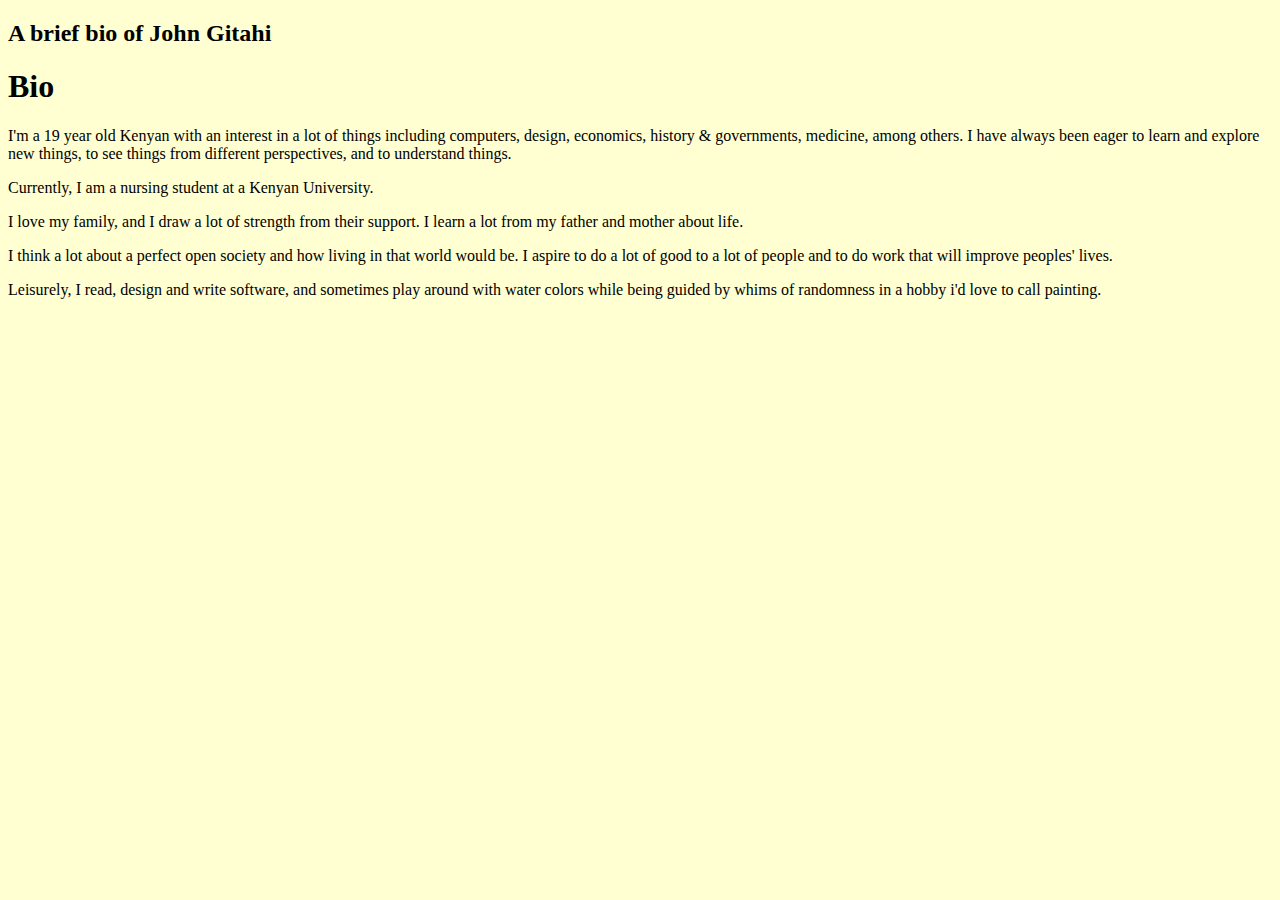
==== bio.html @ afb0cb70 "my soul cries out Hallelujah and i thank God for saving me." ====
<!DOCTYPE html>
<html lang="en-KE">
  <head>
    <meta charset="utf-8">
    <title>Bio - John Gitahi</title>
    <meta name="viewport" content="width=device-width">
    <link rel="stylesheet" href="style.css">
  </head>
  <body>
    <header>
      <h2>A brief bio of John Gitahi</h2>
    </header>
    <main>
      <article id="#bio">
	<section class="content">
	  <h1>Bio</h1>
	  <p>
	    I'm a 19 year old Kenyan with an interest in a lot of things including computers, design, economics, history & governments, medicine, among others. I have always been eager to learn and explore new things, to see things from different perspectives, and to understand things.
	  </p>
	  <p>
	    Currently, I am a nursing student at a Kenyan University.
	  </p>
	  <p>
	    I love my family, and I draw a lot of strength from their support. I learn a lot from my father and mother about life.
	  </p>
	  <p>
	    I think a lot about a perfect open society and how living in that world would be. I aspire to do a lot of good to a lot of people and to do work that will improve peoples' lives.
	  </p>
	  <p>
	    Leisurely, I read, design and write software, and sometimes play around with water colors while being guided by whims of randomness in a hobby i'd love to call painting.
	  </p>
	</section>
      </article>
    </main>
  </body>
</html>
---- style.css ----
body {
    background-color: #ff54;
}
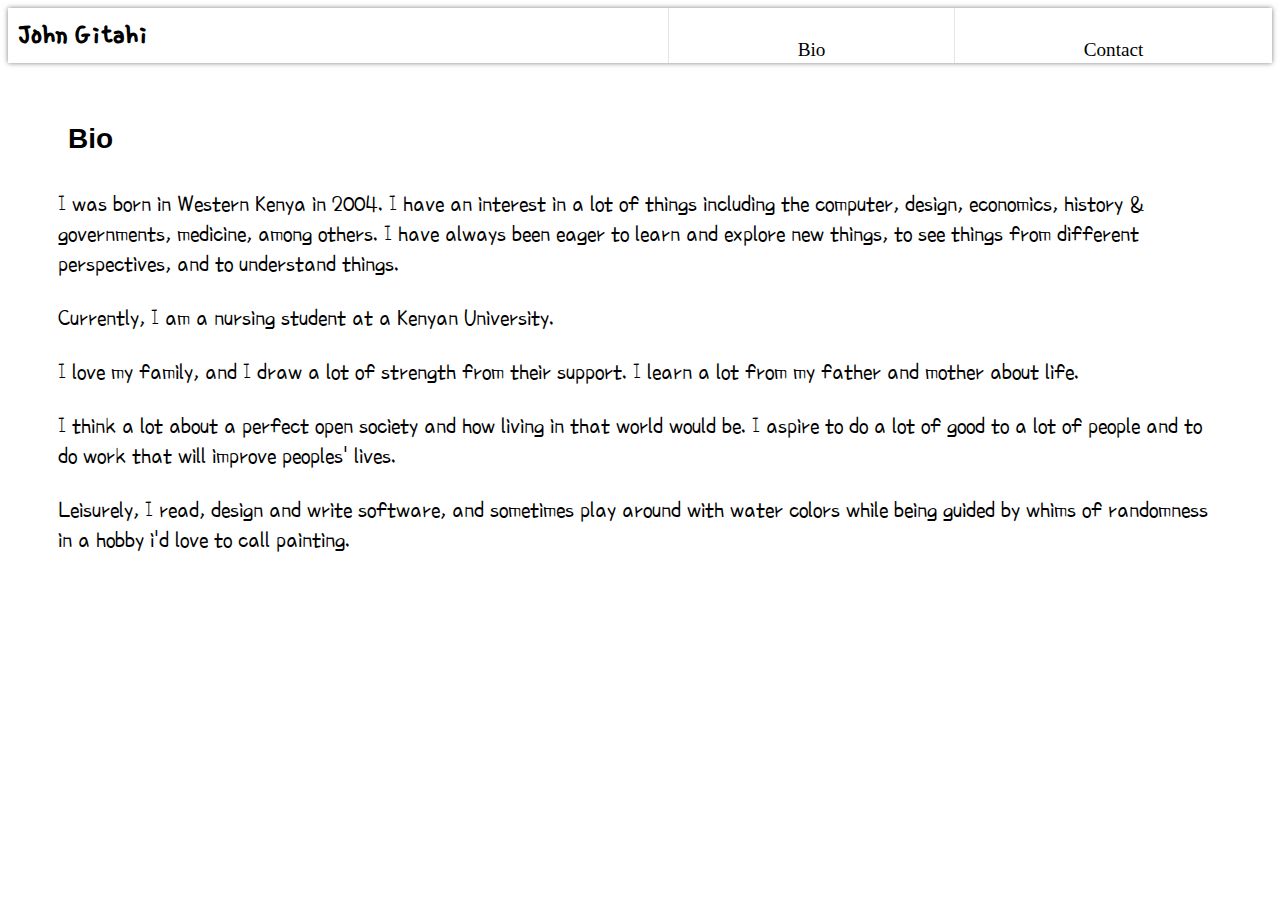
==== commit 09d45e90: "Update design for the website" ====
--- a/bio.html
+++ b/bio.html
@@ -8,26 +8,41 @@
   </head>
   <body>
     <header>
-      <h2>A brief bio of John Gitahi</h2>
+      <h1><a href="./index.html">John Gitahi</a></h1>
+      <nav>
+	<a href="./bio.html">Bio</a>
+	<a href="./contact.html">Contact</a>
+      </nav>
     </header>
-    <main>
+    <main class="bio">
+      <h1>Bio</h1>
       <article id="#bio">
 	<section class="content">
-	  <h1>Bio</h1>
 	  <p>
-	    I'm a 19 year old Kenyan with an interest in a lot of things including computers, design, economics, history & governments, medicine, among others. I have always been eager to learn and explore new things, to see things from different perspectives, and to understand things.
+	    I was born in Western Kenya in 2004.
+	    I have an interest in a lot of things including the computer,
+	    design, economics, history & governments, medicine,
+	    among others. I have always been eager to learn and explore
+	    new things, to see things from different perspectives,
+	    and to understand things.
 	  </p>
 	  <p>
 	    Currently, I am a nursing student at a Kenyan University.
 	  </p>
 	  <p>
-	    I love my family, and I draw a lot of strength from their support. I learn a lot from my father and mother about life.
+	    I love my family, and I draw a lot of strength from their
+	    support. I learn a lot from my father and mother about life.
 	  </p>
 	  <p>
-	    I think a lot about a perfect open society and how living in that world would be. I aspire to do a lot of good to a lot of people and to do work that will improve peoples' lives.
+	    I think a lot about a perfect open society and how living
+	    in that world would be. I aspire to do a lot of good to a
+	    lot of people and to do work that will improve peoples'
+	    lives.
 	  </p>
 	  <p>
-	    Leisurely, I read, design and write software, and sometimes play around with water colors while being guided by whims of randomness in a hobby i'd love to call painting.
+	    Leisurely, I read, design and write software, and sometimes
+	    play around with water colors while being guided
+	    by whims of randomness in a hobby i'd love to call painting.
 	  </p>
 	</section>
       </article>
--- a/style.css
+++ b/style.css
@@ -1,3 +1,70 @@
-body {
-    background-color: #ff54;
+@font-face {
+    font-family: 'SingleDay';
+    src: url('./SingleDay-Regular.ttf') format('truetype');
 }
+@font-face {
+    font-family: 'PoorStory';
+    src: url('./PoorStory-Regular.ttf') format('truetype');
+}
+body>header {
+    display: flex;
+    flex-wrap: wrap;
+    justify-content: space-between;
+    /*border-bottom: 1px solid rgba(0,0,0,.5);*/
+    box-shadow: 0 0 5px rgba(0,0,0,.5);
+    z-index:1
+}
+body>header h1 {
+    min-width: 50vw;
+    font-family: 'SingleDay', sans-serif;
+}
+@media screen and (min-width: 768px) {
+    body>main {
+	margin: 50px
+    }
+}
+body>header a[href] {
+    text-decoration: none;
+    cursor: pointer;
+    color: #000;
+    background: #fff;
+    transition: color .2s, background .2s
+}
+body a[href] {
+    text-decoration: underline;
+    cursor: pointer;
+    color: red
+}
+body p {
+    font-size: 24px;
+    font-family: 'PoorStory'
+}
+body h1 {
+    font-size: 28px;
+    font-family: sans-serif;
+    margin: 0;
+    padding: 10px
+}
+body>header nav {
+    flex-grow: 1;
+    display: flex;
+    align-items: stretch;
+    font-size: 1.2em
+}
+
+body>header nav a[href] {
+    flex-grow: 1;
+    display: flex;
+    align-items: flex-end;
+    justify-content: center;
+    border-left: 1px solid rgba(0,0,0,.1);
+    padding: 0.1em;
+    transition: margin-bottom .2s, color .2s, background .2s;
+}
+
+body>header nav a[href]:hover {
+    margin-bottom: -1em;
+    background: #000;
+    color: #fff;
+}
+
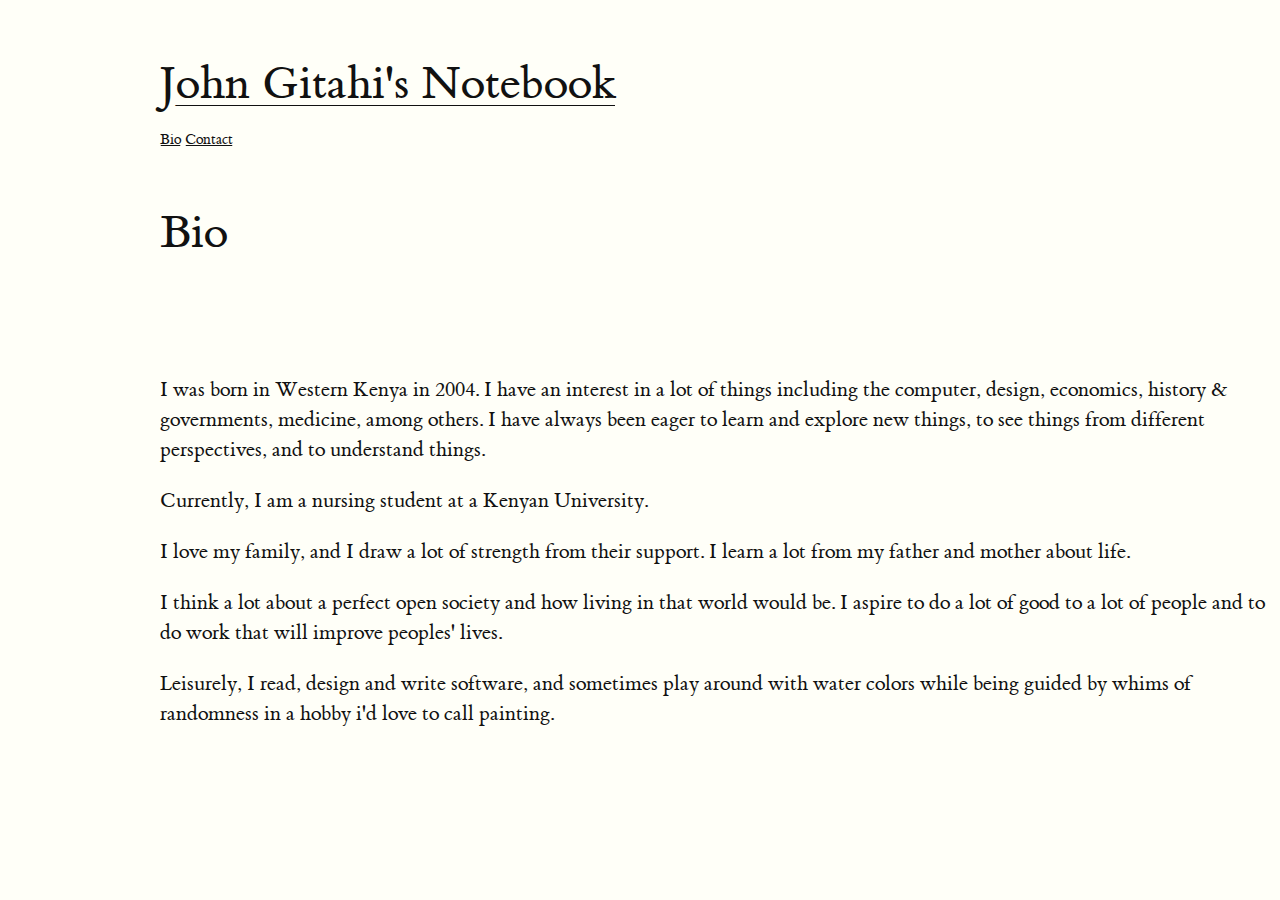
==== commit d6cdcd75: "add tufte css for simplicity" ====
--- a/bio.html
+++ b/bio.html
@@ -4,11 +4,11 @@
     <meta charset="utf-8">
     <title>Bio - John Gitahi</title>
     <meta name="viewport" content="width=device-width">
-    <link rel="stylesheet" href="style.css">
+    <link rel="stylesheet" href="tufte.css">
   </head>
   <body>
     <header>
-      <h1><a href="./index.html">John Gitahi</a></h1>
+      <h1><a href="./index.html">John Gitahi's Notebook</a></h1>
       <nav>
 	<a href="./bio.html">Bio</a>
 	<a href="./contact.html">Contact</a>
@@ -17,7 +17,6 @@
     <main class="bio">
       <h1>Bio</h1>
       <article id="#bio">
-	<section class="content">
 	  <p>
 	    I was born in Western Kenya in 2004.
 	    I have an interest in a lot of things including the computer,
@@ -43,8 +42,7 @@
 	    Leisurely, I read, design and write software, and sometimes
 	    play around with water colors while being guided
 	    by whims of randomness in a hobby i'd love to call painting.
-	  </p>
-	</section>
+	  </p
       </article>
     </main>
   </body>
--- a/tufte.css
+++ b/tufte.css
@@ -0,0 +1,486 @@
+@charset "UTF-8";
+
+/* Import ET Book styles
+   adapted from https://github.com/edwardtufte/et-book/blob/gh-pages/et-book.css */
+
+@font-face {
+    font-family: "et-book";
+    src: url("et-book/et-book-roman-line-figures/et-book-roman-line-figures.eot");
+    src: url("et-book/et-book-roman-line-figures/et-book-roman-line-figures.eot?#iefix") format("embedded-opentype"), url("et-book/et-book-roman-line-figures/et-book-roman-line-figures.woff") format("woff"), url("et-book/et-book-roman-line-figures/et-book-roman-line-figures.ttf") format("truetype"), url("et-book/et-book-roman-line-figures/et-book-roman-line-figures.svg#etbookromanosf") format("svg");
+    font-weight: normal;
+    font-style: normal;
+    font-display: swap;
+}
+
+@font-face {
+    font-family: "et-book";
+    src: url("et-book/et-book-display-italic-old-style-figures/et-book-display-italic-old-style-figures.eot");
+    src: url("et-book/et-book-display-italic-old-style-figures/et-book-display-italic-old-style-figures.eot?#iefix") format("embedded-opentype"), url("et-book/et-book-display-italic-old-style-figures/et-book-display-italic-old-style-figures.woff") format("woff"), url("et-book/et-book-display-italic-old-style-figures/et-book-display-italic-old-style-figures.ttf") format("truetype"), url("et-book/et-book-display-italic-old-style-figures/et-book-display-italic-old-style-figures.svg#etbookromanosf") format("svg");
+    font-weight: normal;
+    font-style: italic;
+    font-display: swap;
+}
+
+@font-face {
+    font-family: "et-book";
+    src: url("et-book/et-book-bold-line-figures/et-book-bold-line-figures.eot");
+    src: url("et-book/et-book-bold-line-figures/et-book-bold-line-figures.eot?#iefix") format("embedded-opentype"), url("et-book/et-book-bold-line-figures/et-book-bold-line-figures.woff") format("woff"), url("et-book/et-book-bold-line-figures/et-book-bold-line-figures.ttf") format("truetype"), url("et-book/et-book-bold-line-figures/et-book-bold-line-figures.svg#etbookromanosf") format("svg");
+    font-weight: bold;
+    font-style: normal;
+    font-display: swap;
+}
+
+@font-face {
+    font-family: "et-book-roman-old-style";
+    src: url("et-book/et-book-roman-old-style-figures/et-book-roman-old-style-figures.eot");
+    src: url("et-book/et-book-roman-old-style-figures/et-book-roman-old-style-figures.eot?#iefix") format("embedded-opentype"), url("et-book/et-book-roman-old-style-figures/et-book-roman-old-style-figures.woff") format("woff"), url("et-book/et-book-roman-old-style-figures/et-book-roman-old-style-figures.ttf") format("truetype"), url("et-book/et-book-roman-old-style-figures/et-book-roman-old-style-figures.svg#etbookromanosf") format("svg");
+    font-weight: normal;
+    font-style: normal;
+    font-display: swap;
+}
+
+/* Tufte CSS styles */
+html {
+    font-size: 15px;
+}
+
+body {
+    width: 87.5%;
+    margin-left: auto;
+    margin-right: auto;
+    padding-left: 12.5%;
+    font-family: et-book, Palatino, "Palatino Linotype", "Palatino LT STD", "Book Antiqua", Georgia, serif;
+    background-color: #fffff8;
+    color: #111;
+    max-width: 1400px;
+    counter-reset: sidenote-counter;
+}
+
+/* Adds dark mode */
+@media (prefers-color-scheme: dark) {
+    body {
+        background-color: #151515;
+        color: #ddd;
+    }
+}
+
+h1 {
+    font-weight: 400;
+    margin-top: 4rem;
+    margin-bottom: 1.5rem;
+    font-size: 3.2rem;
+    line-height: 1;
+}
+
+h2 {
+    font-style: italic;
+    font-weight: 400;
+    margin-top: 2.1rem;
+    margin-bottom: 1.4rem;
+    font-size: 2.2rem;
+    line-height: 1;
+}
+
+h3 {
+    font-style: italic;
+    font-weight: 400;
+    font-size: 1.7rem;
+    margin-top: 2rem;
+    margin-bottom: 1.4rem;
+    line-height: 1;
+}
+
+hr {
+    display: block;
+    height: 1px;
+    width: 55%;
+    border: 0;
+    border-top: 1px solid #ccc;
+    margin: 1em 0;
+    padding: 0;
+}
+
+p.subtitle {
+    font-style: italic;
+    margin-top: 1rem;
+    margin-bottom: 1rem;
+    font-size: 1.8rem;
+    display: block;
+    line-height: 1;
+}
+
+.numeral {
+    font-family: et-book-roman-old-style;
+}
+
+.danger {
+    color: red;
+}
+
+article {
+    padding: 5rem 0rem;
+}
+
+section {
+    padding-top: 1rem;
+    padding-bottom: 1rem;
+}
+
+p,
+dl,
+ol,
+ul {
+    font-size: 1.4rem;
+    line-height: 2rem;
+}
+
+p {
+    margin-top: 1.4rem;
+    margin-bottom: 1.4rem;
+    padding-right: 0;
+    vertical-align: baseline;
+}
+
+/* Chapter Epigraphs */
+div.epigraph {
+    margin: 5em 0;
+}
+
+div.epigraph > blockquote {
+    margin-top: 3em;
+    margin-bottom: 3em;
+}
+
+div.epigraph > blockquote,
+div.epigraph > blockquote > p {
+    font-style: italic;
+}
+
+div.epigraph > blockquote > footer {
+    font-style: normal;
+}
+
+div.epigraph > blockquote > footer > cite {
+    font-style: italic;
+}
+/* end chapter epigraphs styles */
+
+blockquote {
+    font-size: 1.4rem;
+}
+
+blockquote p {
+    width: 55%;
+    margin-right: 40px;
+}
+
+blockquote footer {
+    width: 55%;
+    font-size: 1.1rem;
+    text-align: right;
+}
+
+section > p,
+section > footer,
+section > table {
+    width: 55%;
+}
+
+/* 50 + 5 == 55, to be the same width as paragraph */
+section > dl,
+section > ol,
+section > ul {
+    width: 50%;
+    -webkit-padding-start: 5%;
+}
+
+dt:not(:first-child),
+li:not(:first-child) {
+    margin-top: 0.25rem;
+}
+
+figure {
+    padding: 0;
+    border: 0;
+    font-size: 100%;
+    font: inherit;
+    vertical-align: baseline;
+    max-width: 55%;
+    -webkit-margin-start: 0;
+    -webkit-margin-end: 0;
+    margin: 0 0 3em 0;
+}
+
+figcaption {
+    float: right;
+    clear: right;
+    margin-top: 0;
+    margin-bottom: 0;
+    font-size: 1.1rem;
+    line-height: 1.6;
+    vertical-align: baseline;
+    position: relative;
+    max-width: 40%;
+}
+
+figure.fullwidth figcaption {
+    margin-right: 24%;
+}
+
+/* Links: replicate underline that clears descenders */
+a:link,
+a:visited {
+    color: inherit;
+}
+
+.no-tufte-underline:link {
+    background: unset;
+    text-shadow: unset;
+}
+
+a:link, .tufte-underline, .hover-tufte-underline:hover {
+    text-decoration: none;
+    background: -webkit-linear-gradient(#fffff8, #fffff8), -webkit-linear-gradient(#fffff8, #fffff8), -webkit-linear-gradient(currentColor, currentColor);
+    background: linear-gradient(#fffff8, #fffff8), linear-gradient(#fffff8, #fffff8), linear-gradient(currentColor, currentColor);
+    -webkit-background-size: 0.05em 1px, 0.05em 1px, 1px 1px;
+    -moz-background-size: 0.05em 1px, 0.05em 1px, 1px 1px;
+    background-size: 0.05em 1px, 0.05em 1px, 1px 1px;
+    background-repeat: no-repeat, no-repeat, repeat-x;
+    text-shadow: 0.03em 0 #fffff8, -0.03em 0 #fffff8, 0 0.03em #fffff8, 0 -0.03em #fffff8, 0.06em 0 #fffff8, -0.06em 0 #fffff8, 0.09em 0 #fffff8, -0.09em 0 #fffff8, 0.12em 0 #fffff8, -0.12em 0 #fffff8, 0.15em 0 #fffff8, -0.15em 0 #fffff8;
+    background-position: 0% 93%, 100% 93%, 0% 93%;
+}
+
+@media screen and (-webkit-min-device-pixel-ratio: 0) {
+    a:link, .tufte-underline, .hover-tufte-underline:hover {
+        background-position-y: 87%, 87%, 87%;
+    }
+}
+
+/* Adds dark mode */
+@media (prefers-color-scheme: dark) {
+    a:link, .tufte-underline, .hover-tufte-underline:hover {
+        text-shadow: 0.03em 0 #151515, -0.03em 0 #151515, 0 0.03em #151515, 0 -0.03em #151515, 0.06em 0 #151515, -0.06em 0 #151515, 0.09em 0 #151515, -0.09em 0 #151515, 0.12em 0 #151515, -0.12em 0 #151515, 0.15em 0 #151515, -0.15em 0 #151515;
+    }
+}
+
+a:link::selection,
+a:link::-moz-selection {
+    text-shadow: 0.03em 0 #b4d5fe, -0.03em 0 #b4d5fe, 0 0.03em #b4d5fe, 0 -0.03em #b4d5fe, 0.06em 0 #b4d5fe, -0.06em 0 #b4d5fe, 0.09em 0 #b4d5fe, -0.09em 0 #b4d5fe, 0.12em 0 #b4d5fe, -0.12em 0 #b4d5fe, 0.15em 0 #b4d5fe, -0.15em 0 #b4d5fe;
+    background: #b4d5fe;
+}
+
+/* Sidenotes, margin notes, figures, captions */
+img {
+    max-width: 100%;
+}
+
+.sidenote,
+.marginnote {
+    float: right;
+    clear: right;
+    margin-right: -60%;
+    width: 50%;
+    margin-top: 0.3rem;
+    margin-bottom: 0;
+    font-size: 1.1rem;
+    line-height: 1.3;
+    vertical-align: baseline;
+    position: relative;
+}
+
+.sidenote-number {
+    counter-increment: sidenote-counter;
+}
+
+.sidenote-number:after,
+.sidenote:before {
+    font-family: et-book-roman-old-style;
+    position: relative;
+    vertical-align: baseline;
+}
+
+.sidenote-number:after {
+    content: counter(sidenote-counter);
+    font-size: 1rem;
+    top: -0.5rem;
+    left: 0.1rem;
+}
+
+.sidenote:before {
+    content: counter(sidenote-counter) " ";
+    font-size: 1rem;
+    top: -0.5rem;
+}
+
+blockquote .sidenote,
+blockquote .marginnote {
+    margin-right: -82%;
+    min-width: 59%;
+    text-align: left;
+}
+
+div.fullwidth,
+table.fullwidth {
+    width: 100%;
+}
+
+div.table-wrapper {
+    overflow-x: auto;
+    font-family: "Trebuchet MS", "Gill Sans", "Gill Sans MT", sans-serif;
+}
+
+.sans {
+    font-family: "Gill Sans", "Gill Sans MT", Calibri, sans-serif;
+    letter-spacing: .03em;
+}
+
+code, pre > code {
+    font-family: Consolas, "Liberation Mono", Menlo, Courier, monospace;
+    font-size: 1.0rem;
+    line-height: 1.42;
+    -webkit-text-size-adjust: 100%; /* Prevent adjustments of font size after orientation changes in iOS. See https://github.com/edwardtufte/tufte-css/issues/81#issuecomment-261953409 */
+}
+
+.sans > code {
+    font-size: 1.2rem;
+}
+
+h1 > code,
+h2 > code,
+h3 > code {
+    font-size: 0.80em;
+}
+
+.marginnote > code,
+.sidenote > code {
+    font-size: 1rem;
+}
+
+pre > code {
+    font-size: 0.9rem;
+    width: 52.5%;
+    margin-left: 2.5%;
+    overflow-x: auto;
+    display: block;
+}
+
+pre.fullwidth > code {
+    width: 90%;
+}
+
+.fullwidth {
+    max-width: 90%;
+    clear:both;
+}
+
+span.newthought {
+    font-variant: small-caps;
+    font-size: 1.2em;
+}
+
+input.margin-toggle {
+    display: none;
+}
+
+label.sidenote-number {
+    display: inline-block;
+    max-height: 2rem; /* should be less than or equal to paragraph line-height */
+}
+
+label.margin-toggle:not(.sidenote-number) {
+    display: none;
+}
+
+.iframe-wrapper {
+    position: relative;
+    padding-bottom: 56.25%; /* 16:9 */
+    padding-top: 25px;
+    height: 0;
+}
+
+.iframe-wrapper iframe {
+    position: absolute;
+    top: 0;
+    left: 0;
+    width: 100%;
+    height: 100%;
+}
+
+@media (max-width: 760px) {
+    body {
+        width: 84%;
+        padding-left: 8%;
+        padding-right: 8%;
+    }
+
+    hr,
+    section > p,
+    section > footer,
+    section > table {
+        width: 100%;
+    }
+
+    pre > code {
+        width: 97%;
+    }
+
+    section > dl,
+    section > ol,
+    section > ul {
+        width: 90%;
+    }
+
+    figure {
+        max-width: 90%;
+    }
+
+    figcaption,
+    figure.fullwidth figcaption {
+        margin-right: 0%;
+        max-width: none;
+    }
+
+    blockquote {
+        margin-left: 1.5em;
+        margin-right: 0em;
+    }
+
+    blockquote p,
+    blockquote footer {
+        width: 100%;
+    }
+
+    label.margin-toggle:not(.sidenote-number) {
+        display: inline;
+    }
+
+    .sidenote,
+    .marginnote {
+        display: none;
+    }
+
+    .margin-toggle:checked + .sidenote,
+    .margin-toggle:checked + .marginnote {
+        display: block;
+        float: left;
+        left: 1rem;
+        clear: both;
+        width: 95%;
+        margin: 1rem 2.5%;
+        vertical-align: baseline;
+        position: relative;
+    }
+
+    label {
+        cursor: pointer;
+    }
+
+    div.table-wrapper,
+    table {
+        width: 85%;
+    }
+
+    img {
+        width: 100%;
+    }
+}
